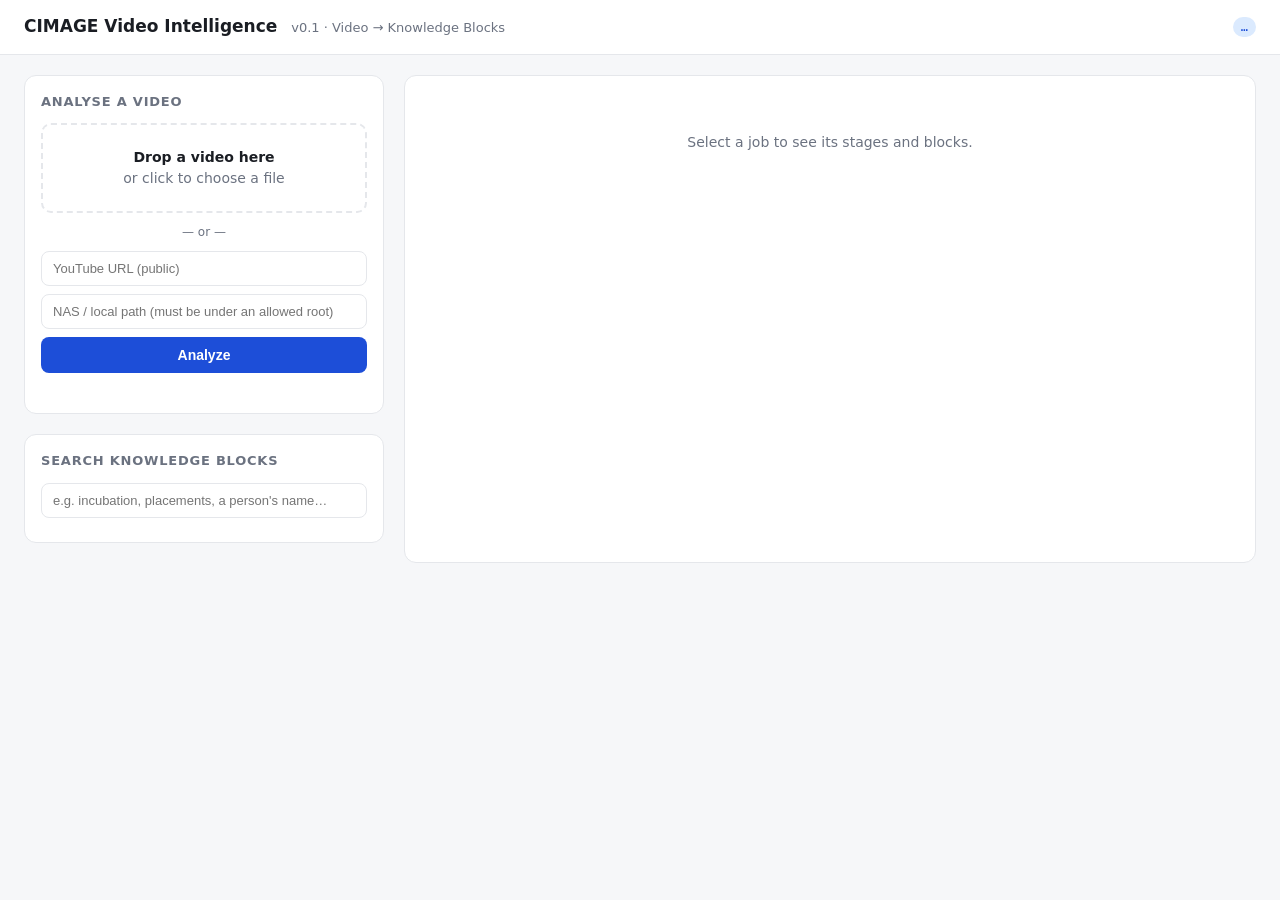
==== web/index.html @ f2cfd062 "CIMAGE AI Media Platform: V0.2 baseline Video -> Gemini -> validated knowledge blocks -> PostgreSQL." ====
<!doctype html>
<html lang="en">
<head>
<meta charset="utf-8">
<meta name="viewport" content="width=device-width, initial-scale=1">
<title>CIMAGE Video Intelligence</title>
<style>
  :root{--bg:#f6f7f9;--card:#fff;--ink:#1a1d23;--muted:#6b7280;--line:#e5e7eb;--accent:#1d4ed8;--accent-soft:#dbeafe;--ok:#15803d;--ok-soft:#dcfce7;--bad:#b91c1c;--bad-soft:#fee2e2;--warn:#b45309;--warn-soft:#fef3c7;--mono:ui-monospace,SFMono-Regular,Menlo,monospace}
  @media (prefers-color-scheme:dark){:root{--bg:#0f1115;--card:#171a21;--ink:#e6e8ee;--muted:#9aa3b2;--line:#2a2f3a;--accent:#60a5fa;--accent-soft:#1e2a44;--ok:#4ade80;--ok-soft:#14301f;--bad:#f87171;--bad-soft:#3b1a1a;--warn:#fbbf24;--warn-soft:#3a2a0e}}
  *{box-sizing:border-box}body{margin:0;background:var(--bg);color:var(--ink);font:14px/1.5 system-ui,-apple-system,Segoe UI,Roboto,sans-serif}
  header{display:flex;align-items:center;justify-content:space-between;padding:14px 24px;border-bottom:1px solid var(--line);background:var(--card)}
  header h1{font-size:17px;margin:0;font-weight:650}header h1 span{color:var(--muted);font-weight:400;margin-left:8px;font-size:13px}
  .badge{font:12px var(--mono);padding:3px 8px;border-radius:999px;background:var(--accent-soft);color:var(--accent)}
  .badge.mock{background:var(--warn-soft);color:var(--warn)}
  main{display:grid;grid-template-columns:360px 1fr;gap:20px;padding:20px 24px;max-width:1500px;margin:0 auto}
  @media(max-width:900px){main{grid-template-columns:1fr}}
  .card{background:var(--card);border:1px solid var(--line);border-radius:12px;padding:16px}
  .card h2{font-size:13px;text-transform:uppercase;letter-spacing:.06em;color:var(--muted);margin:0 0 12px}
  .drop{border:2px dashed var(--line);border-radius:10px;padding:22px;text-align:center;color:var(--muted);cursor:pointer;transition:.15s}
  .drop.over,.drop:hover{border-color:var(--accent);background:var(--accent-soft);color:var(--accent)}
  .drop strong{display:block;color:var(--ink);font-size:14px}
  .or{text-align:center;color:var(--muted);font-size:12px;margin:10px 0}
  input[type=text]{width:100%;padding:9px 11px;border:1px solid var(--line);border-radius:8px;background:transparent;color:var(--ink);font-size:13px;margin-bottom:8px}
  button{width:100%;padding:10px;border:0;border-radius:8px;background:var(--accent);color:#fff;font-weight:600;font-size:14px;cursor:pointer}
  button:disabled{opacity:.5;cursor:default}
  .msg{font-size:12px;margin-top:8px;color:var(--muted);min-height:16px}.msg.err{color:var(--bad)}
  .jobs{margin-top:20px}.job{display:flex;justify-content:space-between;align-items:center;gap:8px;padding:10px;border:1px solid var(--line);border-radius:10px;margin-bottom:8px;cursor:pointer}
  .job:hover,.job.sel{border-color:var(--accent);background:var(--accent-soft)}
  .job .n{font-weight:600;overflow:hidden;text-overflow:ellipsis;white-space:nowrap;max-width:210px}.job .t{font-size:11px;color:var(--muted)}
  .chip{font:11px var(--mono);padding:2px 7px;border-radius:6px;background:var(--line);white-space:nowrap}
  .chip.BLOCKS_COMPLETE,.chip.INDEXED{background:var(--ok-soft);color:var(--ok)}.chip.FAILED{background:var(--bad-soft);color:var(--bad)}
  .chip.ANALYZING,.chip.UPLOADED,.chip.QUEUED,.chip.STABLE,.chip.RECEIVED,.chip.BLOCKS_PARTIAL{background:var(--accent-soft);color:var(--accent)}
  .empty{color:var(--muted);text-align:center;padding:40px 0}
  .kv{display:grid;grid-template-columns:auto 1fr;gap:4px 14px;font-size:13px}.kv dt{color:var(--muted)}.kv dd{margin:0;font-family:var(--mono);font-size:12px;word-break:break-all}
  .timeline{display:flex;flex-wrap:wrap;gap:6px;margin:6px 0 0}.step{font:11px var(--mono);padding:4px 8px;border-radius:6px;background:var(--line);color:var(--muted)}
  .step.done{background:var(--ok-soft);color:var(--ok)}.step.cur{background:var(--accent-soft);color:var(--accent);animation:pulse 1.2s infinite}.step.fail{background:var(--bad-soft);color:var(--bad)}
  @keyframes pulse{50%{opacity:.5}}
  .tabs{display:flex;flex-wrap:wrap;gap:4px;border-bottom:1px solid var(--line);margin:14px 0 12px}.tab{padding:6px 10px;border-radius:8px 8px 0 0;cursor:pointer;color:var(--muted);font-size:13px}
  .tab.on{color:var(--accent);border-bottom:2px solid var(--accent)}.tab b{font-family:var(--mono);font-weight:500;font-size:11px;margin-left:4px}
  .block{border:1px solid var(--line);border-radius:10px;padding:10px 12px;margin-bottom:8px}.block .ts{font:11px var(--mono);color:var(--accent);margin-right:8px}
  .block h4{margin:0 0 4px;font-size:14px}.block p{margin:2px 0;font-size:13px}.block .m{color:var(--muted);font-size:12px}
  .conf{float:right;font:11px var(--mono);color:var(--muted)}
  pre{background:var(--bg);border:1px solid var(--line);border-radius:8px;padding:12px;overflow:auto;font:12px var(--mono);max-height:70vh}
  .warn{background:var(--warn-soft);color:var(--warn);border-radius:8px;padding:8px 12px;font-size:12px;margin-top:10px}
  .err{background:var(--bad-soft);color:var(--bad);border-radius:8px;padding:8px 12px;font-size:13px;margin-top:10px;font-family:var(--mono)}
  .hit{padding:8px 10px;border:1px solid var(--line);border-radius:8px;margin-top:6px;cursor:pointer;font-size:12px}.hit:hover{border-color:var(--accent)}
  .hit .ty{font:11px var(--mono);color:var(--accent)}.hit .src{color:var(--muted);font-size:11px}
  .stats{display:flex;gap:14px;flex-wrap:wrap;margin-top:10px;font-size:12px;color:var(--muted)}.stats b{color:var(--ink);font-family:var(--mono);font-weight:500}
</style>
</head>
<body>
<header>
  <h1>CIMAGE Video Intelligence <span>v0.1 · Video → Knowledge Blocks</span></h1>
  <span id="prov" class="badge">…</span>
</header>
<main>
  <section>
    <div class="card">
      <h2>Analyse a video</h2>
      <div class="drop" id="drop"><strong>Drop a video here</strong>or click to choose a file<input type="file" id="file" accept="video/*" hidden></div>
      <div class="or">— or —</div>
      <input type="text" id="url" placeholder="YouTube URL (public)">
      <input type="text" id="path" placeholder="NAS / local path (must be under an allowed root)">
      <button id="go">Analyze</button>
      <div class="msg" id="msg"></div>
    </div>
    <div class="card" style="margin-top:20px">
      <h2>Search knowledge blocks</h2>
      <input type="text" id="q" placeholder="e.g. incubation, placements, a person's name…">
      <div id="hits"></div>
    </div>
    <div class="jobs" id="jobs"></div>
  </section>
  <section id="detail" class="card"><div class="empty">Select a job to see its stages and blocks.</div></section>
</main>
<script>
const $=s=>document.querySelector(s);const api=p=>fetch('/api/v1'+p).then(r=>r.ok?r.json():r.json().then(e=>{throw new Error(e.detail||r.statusText)}));
let SYSTEM=null,JOBS=[],SEL=null,RESULT=null,TAB='summary',pickedFile=null;
const STATES=['RECEIVED','STABLE','QUEUED','UPLOADED','ANALYZING','BLOCKS_PARTIAL','BLOCKS_COMPLETE'];
const fmtT=s=>new Date(s).toLocaleTimeString();const esc=s=>String(s??'').replace(/[&<>"]/g,c=>({'&':'&amp;','<':'&lt;','>':'&gt;','"':'&quot;'}[c]));
const bytes=n=>n==null?'–':n>1e9?(n/1e9).toFixed(2)+' GB':n>1e6?(n/1e6).toFixed(1)+' MB':(n/1e3).toFixed(0)+' KB';
const dur=s=>s==null?'–':new Date(s*1000).toISOString().substr(11,8);

async function init(){SYSTEM=await api('/system');const b=$('#prov');b.textContent=SYSTEM.provider+' · '+SYSTEM.model;b.className='badge '+SYSTEM.provider;await refresh();setInterval(refresh,2000);const m=location.hash.match(/job=([a-f0-9]+)/);if(m&&JOBS.find(j=>j.id===m[1]))select(m[1]);}
async function refresh(){JOBS=await api('/jobs');renderJobs();if(SEL){const j=JOBS.find(x=>x.id===SEL);if(j){if(j.state==='BLOCKS_COMPLETE'&&!RESULT){RESULT=await api('/jobs/'+SEL+'/result');}renderDetail(j);}}}
function renderJobs(){const el=$('#jobs');if(!JOBS.length){el.innerHTML='<div class="empty">No jobs yet.</div>';return}
 el.innerHTML=JOBS.map(j=>`<div class="job ${j.id===SEL?'sel':''}" data-id="${j.id}"><div><div class="n" title="${esc(j.source.name)}">${esc(j.source.name)}</div><div class="t">${j.source.kind} · ${fmtT(j.created_at)} · ${j.id}</div></div><span class="chip ${j.state}">${j.state}</span></div>`).join('');
 el.querySelectorAll('.job').forEach(n=>n.onclick=()=>select(n.dataset.id));}
async function select(id){SEL=id;RESULT=null;TAB='summary';history.replaceState(null,'','#job='+id);const j=JOBS.find(x=>x.id===id);if(j.state==='BLOCKS_COMPLETE')RESULT=await api('/jobs/'+id+'/result');renderJobs();renderDetail(j);}

function renderDetail(j){const s=j.source;const failed=j.state==='FAILED';const idx=STATES.indexOf(j.state);
 const steps=STATES.map((st,i)=>{const hit=j.stages.some(x=>x.state===st);const cls=failed?(hit?'done':''):(st===j.state&&j.state!=='BLOCKS_COMPLETE'?'cur':hit?'done':'');return `<span class="step ${cls}">${st}</span>`}).join('')+(failed?'<span class="step fail">FAILED</span>':'');
 const last=j.stages[j.stages.length-1];
 let html=`<h2>Job ${j.id} <span class="chip ${j.state}">${j.state}</span></h2>
 <dl class="kv"><dt>Source</dt><dd>${esc(s.name)}</dd><dt>Kind</dt><dd>${s.kind}${s.path?' · '+esc(s.path):''}${s.url?' · '+esc(s.url):''}</dd><dt>Size / duration</dt><dd>${bytes(s.size_bytes)} · ${dur(s.duration_seconds)}</dd><dt>Provider</dt><dd>${j.provider} · ${j.model}</dd></dl>
 <div class="timeline">${steps}</div><div class="m" style="font-size:12px;color:var(--muted);margin-top:6px">last: ${last.state} at ${fmtT(last.at)} ${Object.keys(last.detail).length?'· <code>'+esc(JSON.stringify(last.detail))+'</code>':''}</div>`;
 if(j.error)html+=`<div class="err">${esc(j.error)}</div>`;
 if(j.warnings&&j.warnings.length)html+=`<div class="warn">⚠ ${j.warnings.map(esc).join(' · ')}</div>`;
 if(RESULT){const u=RESULT.usage||{};html+=`<div class="stats"><span>processing <b>${RESULT.processing_seconds}s</b></span><span>tokens in <b>${u.input_tokens??'–'}</b></span><span>out <b>${u.output_tokens??'–'}</b></span><span>thought <b>${u.thought_tokens??'–'}</b></span><span>repaired <b>${RESULT.repaired}</b></span><span>prompt <b>${RESULT.prompt_version}</b></span></div>`;html+=renderBlocks(RESULT);}
 $('#detail').innerHTML=html;$('#detail').querySelectorAll('.tab').forEach(t=>t.onclick=()=>{TAB=t.dataset.t;renderDetail(j)});}

function renderBlocks(r){const a=r.analysis;const tabs=[['summary','Summary',1],['events','Events',a.events.length],['people','People',a.people.length],['topics','Topics',a.topics.length],['key_moments','Key moments',a.key_moments.length],['quotes','Quotes',a.quotes.length],['transcript','Transcript',a.transcript.length],['media','Media',a.media.length],['content_opportunities','Opportunities',a.content_opportunities.length],['json','Raw JSON','']];
 let h='<div class="tabs">'+tabs.map(([k,l,n])=>`<span class="tab ${TAB===k?'on':''}" data-t="${k}">${l}<b>${n}</b></span>`).join('')+'</div>';
 const conf=c=>c==null?'':`<span class="conf">conf ${(c*100).toFixed(0)}%</span>`;const tsl=t=>(t||[]).map(x=>`<span class="ts">${esc(x)}</span>`).join('');
 switch(TAB){
  case 'summary':h+=`<div class="block"><h4>${esc(a.video.title)}</h4><p class="m">${a.video.video_type} · ${a.video.language} · observed ${esc(a.video.observed_duration||'–')}</p><p>${esc(a.video.description)}</p></div><div class="block"><h4>Summary</h4><p><b>${esc(a.summary.short_summary)}</b></p><p>${esc(a.summary.detailed_summary).replace(/\n/g,'<br>')}</p><ul>${a.summary.key_points.map(k=>'<li>'+esc(k)+'</li>').join('')}</ul></div>`;break;
  case 'events':h+=a.events.map(e=>`<div class="block">${conf(e.confidence)}<h4>${esc(e.name)}</h4><p class="m">${esc(e.date||'date unknown')} · ${esc(e.venue||'venue unknown')} · ${esc(e.organizer||'')}</p><p>${esc(e.description)}</p></div>`).join('')||'<div class="empty">none</div>';break;
  case 'people':h+=a.people.map(p=>`<div class="block">${conf(p.confidence)}<h4>${esc(p.name)} ${p.identified_by?'<span class="chip">'+esc(p.identified_by)+'</span>':''}</h4><p class="m">${esc(p.role||'role unknown')}</p><p>${esc(p.context)}</p><p>${tsl(p.timestamps)}</p></div>`).join('')||'<div class="empty">none</div>';break;
  case 'topics':h+=a.topics.map(t=>`<div class="block">${conf(t.confidence)}<h4>${esc(t.name)}</h4><p>${esc(t.evidence)}</p><p>${tsl(t.timestamps)}</p></div>`).join('')||'<div class="empty">none</div>';break;
  case 'key_moments':h+=a.key_moments.map(k=>`<div class="block"><span class="ts">${esc(k.timestamp)}</span><span class="chip">${k.importance}</span><p>${esc(k.description)}</p></div>`).join('')||'<div class="empty">none</div>';break;
  case 'quotes':h+=a.quotes.map(q=>`<div class="block"><span class="ts">${esc(q.timestamp)}</span><b>${esc(q.speaker)}</b><p>“${esc(q.text)}”</p><p class="m">${esc(q.source_reference)}</p></div>`).join('')||'<div class="empty">none</div>';break;
  case 'transcript':h+=a.transcript.map(t=>`<div class="block"><span class="ts">${esc(t.start_time)}–${esc(t.end_time)}</span><b>${esc(t.speaker)}</b> <span class="m">${esc(t.language||'')}</span><p>${esc(t.text)}</p></div>`).join('')||'<div class="empty">none</div>';break;
  case 'media':h+=a.media.map(m=>`<div class="block"><span class="ts">${esc(m.timestamp)}</span>${m.suitable_for.map(x=>'<span class="chip">'+x+'</span>').join(' ')}<p>${esc(m.description)}</p></div>`).join('')||'<div class="empty">none</div>';break;
  case 'content_opportunities':h+=a.content_opportunities.map(c=>`<div class="block">${conf(c.confidence)}<h4>${esc(c.title)}</h4><p>${esc(c.reason)}</p><p class="m">for ${esc(c.audience)} · ${c.suggested_formats.map(x=>'<span class="chip">'+x+'</span>').join(' ')}</p></div>`).join('')||'<div class="empty">none</div>';break;
  case 'json':h+=`<pre>${esc(JSON.stringify(r,null,2))}</pre>`;break;}
 return h;}

// ---- input handling
const drop=$('#drop'),fileIn=$('#file');drop.onclick=()=>fileIn.click();fileIn.onchange=()=>setFile(fileIn.files[0]);
['dragenter','dragover'].forEach(e=>drop.addEventListener(e,ev=>{ev.preventDefault();drop.classList.add('over')}));['dragleave','drop'].forEach(e=>drop.addEventListener(e,ev=>{ev.preventDefault();drop.classList.remove('over')}));
drop.addEventListener('drop',ev=>setFile(ev.dataTransfer.files[0]));
function setFile(f){pickedFile=f||null;drop.querySelector('strong').textContent=f?f.name+' ('+bytes(f.size)+')':'Drop a video here';}
$('#go').onclick=async()=>{const fd=new FormData();const url=$('#url').value.trim(),path=$('#path').value.trim();
 if(pickedFile)fd.append('file',pickedFile);else if(url)fd.append('url',url);else if(path)fd.append('path',path);else return msg('Choose a file, or enter a URL or path.',1);
 $('#go').disabled=true;msg(pickedFile?'Uploading…':'Submitting…');
 try{const r=await fetch('/api/v1/analyze',{method:'POST',body:fd});const d=await r.json();if(!r.ok)throw new Error(d.detail||r.statusText);msg('Job '+d.job_id+' queued.');setFile(null);fileIn.value='';$('#url').value='';$('#path').value='';await refresh();select(d.job_id);}
 catch(e){msg(e.message,1)}finally{$('#go').disabled=false}};
let qTimer=null;$('#q').addEventListener('input',()=>{clearTimeout(qTimer);qTimer=setTimeout(runSearch,300)});
async function runSearch(){const q=$('#q').value.trim();const el=$('#hits');if(q.length<2){el.innerHTML='';return}
 try{const hits=await api('/search?q='+encodeURIComponent(q)+'&limit=8');
  el.innerHTML=hits.length?hits.map(h=>`<div class="hit" data-job="${h.job_id}"><span class="ty">${h.block_type}</span> ${h.timestamp?'<span class="ts">'+esc(h.timestamp)+'</span>':''} ${esc(h.text.slice(0,140))}<div class="src">${esc(h.source_name)}</div></div>`).join(''):'<div class="m" style="color:var(--muted);font-size:12px;margin-top:6px">no matches</div>';
  el.querySelectorAll('.hit').forEach(n=>n.onclick=()=>select(n.dataset.job));}
 catch(e){el.innerHTML='<div class="msg err">'+esc(e.message)+'</div>'}}
function msg(t,err){const m=$('#msg');m.textContent=t;m.className='msg'+(err?' err':'')}
init();
</script>
</body>
</html>
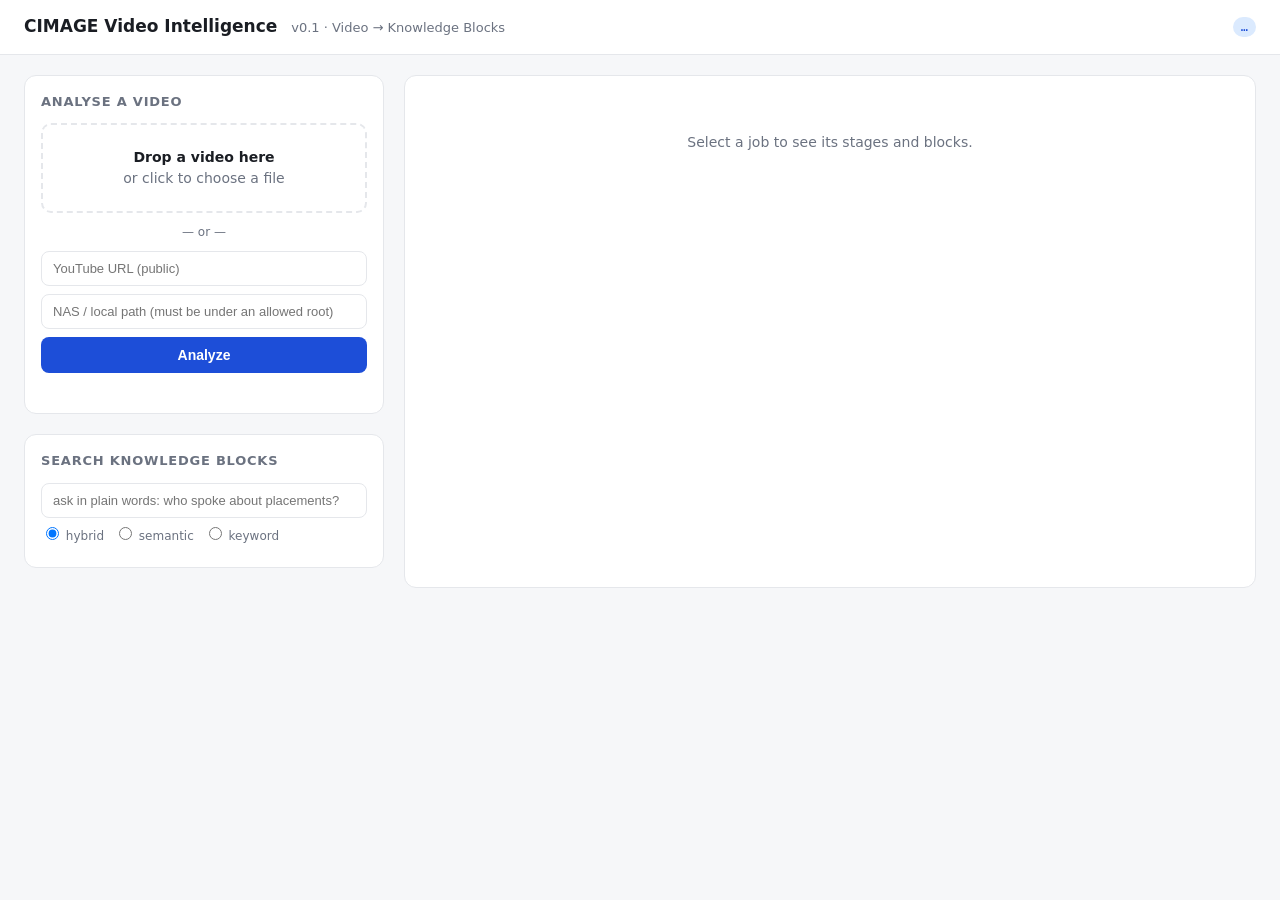
==== commit f487f620: "V0.3: embeddings + hybrid semantic search - 003_embeddings: vector(768) column + HNSW cosine index o" ====
--- a/web/index.html
+++ b/web/index.html
@@ -66,7 +66,8 @@
     </div>
     <div class="card" style="margin-top:20px">
       <h2>Search knowledge blocks</h2>
-      <input type="text" id="q" placeholder="e.g. incubation, placements, a person's name…">
+      <input type="text" id="q" placeholder="ask in plain words: who spoke about placements?">
+      <div style="display:flex;gap:10px;font-size:12px;color:var(--muted);margin:-2px 0 6px"><label><input type="radio" name="mode" value="hybrid" checked> hybrid</label><label><input type="radio" name="mode" value="vector"> semantic</label><label><input type="radio" name="mode" value="keyword"> keyword</label></div>
       <div id="hits"></div>
     </div>
     <div class="jobs" id="jobs"></div>
@@ -125,10 +126,10 @@
  $('#go').disabled=true;msg(pickedFile?'Uploading…':'Submitting…');
  try{const r=await fetch('/api/v1/analyze',{method:'POST',body:fd});const d=await r.json();if(!r.ok)throw new Error(d.detail||r.statusText);msg('Job '+d.job_id+' queued.');setFile(null);fileIn.value='';$('#url').value='';$('#path').value='';await refresh();select(d.job_id);}
  catch(e){msg(e.message,1)}finally{$('#go').disabled=false}};
-let qTimer=null;$('#q').addEventListener('input',()=>{clearTimeout(qTimer);qTimer=setTimeout(runSearch,300)});
+let qTimer=null;$('#q').addEventListener('input',()=>{clearTimeout(qTimer);qTimer=setTimeout(runSearch,300)});document.querySelectorAll('input[name=mode]').forEach(r=>r.onchange=runSearch);
 async function runSearch(){const q=$('#q').value.trim();const el=$('#hits');if(q.length<2){el.innerHTML='';return}
- try{const hits=await api('/search?q='+encodeURIComponent(q)+'&limit=8');
-  el.innerHTML=hits.length?hits.map(h=>`<div class="hit" data-job="${h.job_id}"><span class="ty">${h.block_type}</span> ${h.timestamp?'<span class="ts">'+esc(h.timestamp)+'</span>':''} ${esc(h.text.slice(0,140))}<div class="src">${esc(h.source_name)}</div></div>`).join(''):'<div class="m" style="color:var(--muted);font-size:12px;margin-top:6px">no matches</div>';
+ try{const mode=document.querySelector('input[name=mode]:checked').value;const hits=await api('/search?q='+encodeURIComponent(q)+'&mode='+mode+'&limit=8');
+  el.innerHTML=hits.length?hits.map(h=>`<div class="hit" data-job="${h.job_id}"><span class="ty">${h.block_type}</span> ${h.timestamp?'<span class="ts">'+esc(h.timestamp)+'</span>':''} ${esc(h.text.slice(0,140))}<div class="src">${esc(h.source_name)} · ${(h.matched_by||[]).join('+')}</div></div>`).join(''):'<div class="m" style="color:var(--muted);font-size:12px;margin-top:6px">no matches</div>';
   el.querySelectorAll('.hit').forEach(n=>n.onclick=()=>select(n.dataset.job));}
  catch(e){el.innerHTML='<div class="msg err">'+esc(e.message)+'</div>'}}
 function msg(t,err){const m=$('#msg');m.textContent=t;m.className='msg'+(err?' err':'')}
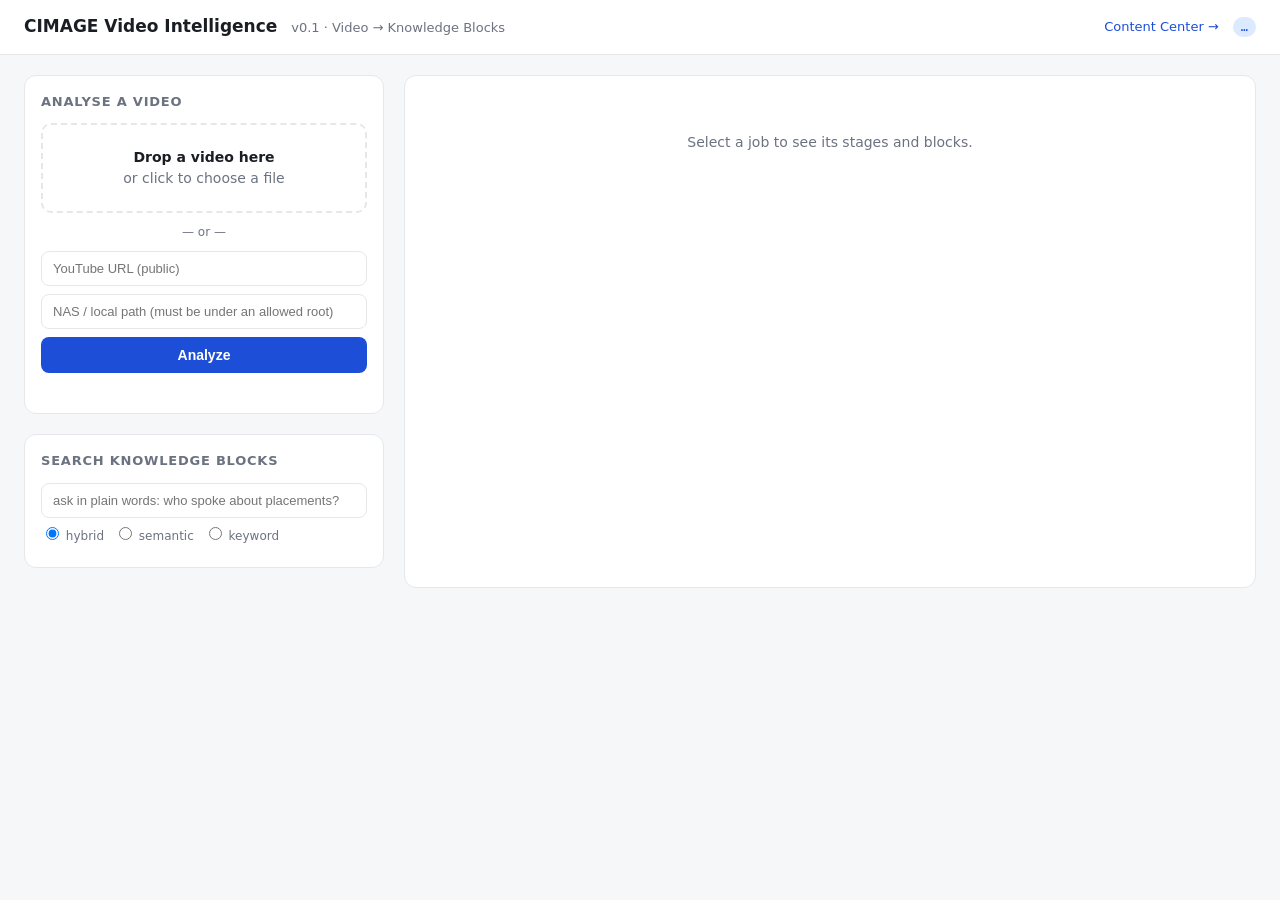
==== commit 7c73efc6: "V0.5/V0.6: content opportunities, Blog Agent, review workflow - 004_content: content_opportunities, " ====
--- a/web/index.html
+++ b/web/index.html
@@ -51,7 +51,7 @@
 <body>
 <header>
   <h1>CIMAGE Video Intelligence <span>v0.1 · Video → Knowledge Blocks</span></h1>
-  <span id="prov" class="badge">…</span>
+  <span><a href="/content" style="color:var(--accent);text-decoration:none;font-size:13px;margin-right:14px">Content Center →</a><span id="prov" class="badge">…</span></span>
 </header>
 <main>
   <section>
